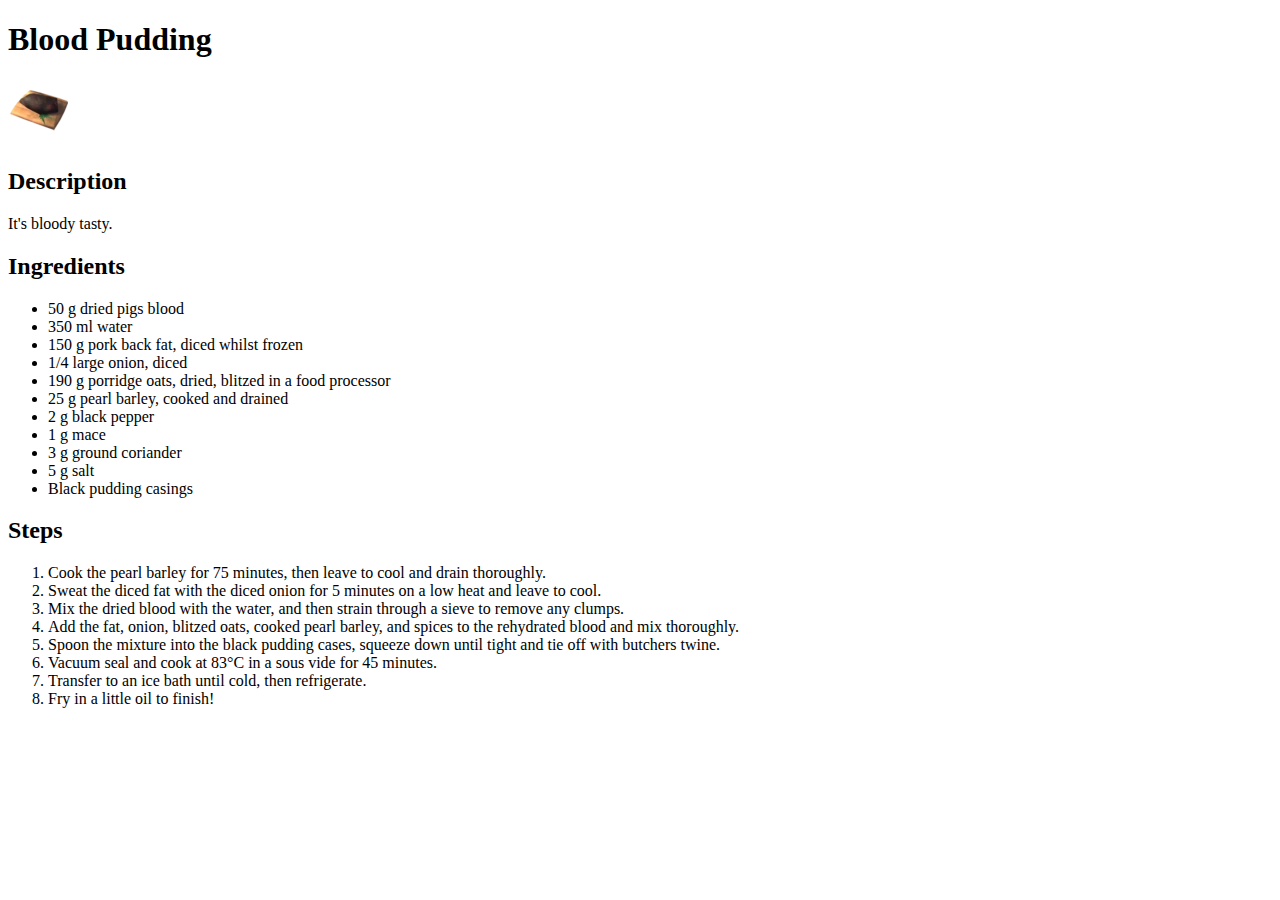
==== recipes/blood-pudding.html @ b3b29317 "Updated blood pudding recipe to a real recipe" ====
<!DOCTYPE html>
<html lang="en">
<head>
    <link rel="stylesheet" href="../css/blood-pudding.css">
    <meta charset="UTF-8">
    <meta name="viewport" content="width=device-width, initial-scale=1.0">
    <title>Blood Pudding</title>
</head>
<body>
    <h1>Blood Pudding</h1>
    <img src="../images/blood-pudding.png" alt="Blood Pudding"/>
    <h2>Description</h2>
    <p>It's bloody tasty.</p>
    <h2>Ingredients</h2>
    <ul>
        <li>50 g dried pigs blood</li>
        <li>350 ml water</li>
        <li>150 g pork back fat, diced whilst frozen</li>
        <li>1/4 large onion, diced</li>
        <li>190 g porridge oats, dried, blitzed in a food processor</li>
        <li>25 g pearl barley, cooked and drained</li>
        <li>2 g black pepper</li>
        <li>1 g mace</li>
        <li>3 g ground coriander</li>
        <li>5 g salt</li>
        <li>Black pudding casings</li>
    </ul>
    <h2>Steps</h2>
    <ol>
        <li>Cook the pearl barley for 75 minutes, then leave to cool and drain thoroughly.</li>
        <li>Sweat the diced fat with the diced onion for 5 minutes on a low heat and leave to cool.</li>
        <li>Mix the dried blood with the water, and then strain through a sieve to remove any clumps.</li>
        <li>Add the fat, onion, blitzed oats, cooked pearl barley, and spices to the rehydrated blood and mix thoroughly.</li>
        <li>Spoon the mixture into the black pudding cases, squeeze down until tight and tie off with butchers twine.</li>
        <li>Vacuum seal and cook at 83°C in a sous vide for 45 minutes.</li>
        <li>Transfer to an ice bath until cold, then refrigerate.</li>
        <li>Fry in a little oil to finish!</li>
    </ol>
</body>
</html>
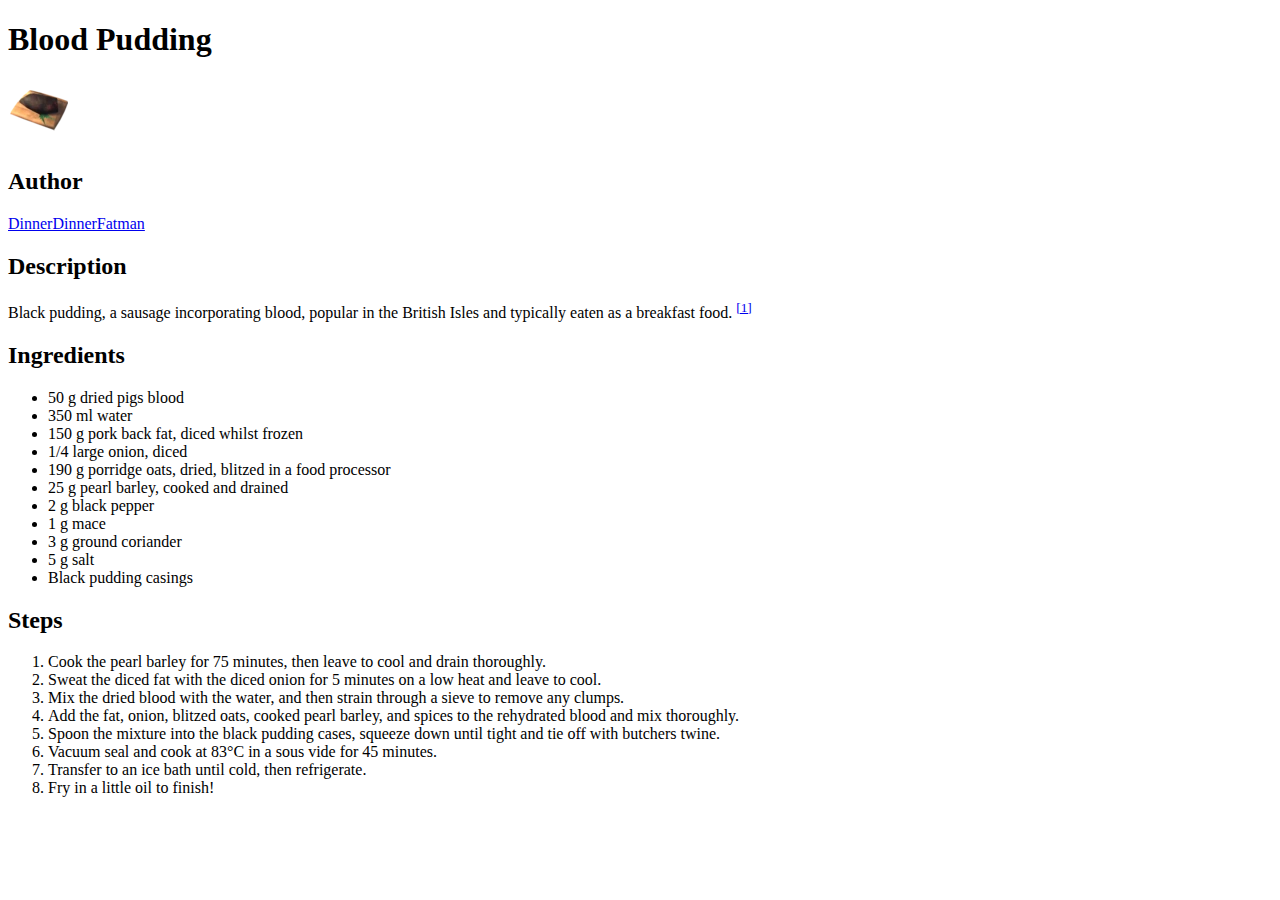
==== commit d0d7ca41: "Added sourcing for the blood pudding recipe" ====
--- a/recipes/blood-pudding.html
+++ b/recipes/blood-pudding.html
@@ -9,8 +9,15 @@
 <body>
     <h1>Blood Pudding</h1>
     <img src="../images/blood-pudding.png" alt="Blood Pudding"/>
+    <br>
+    <h2>Author</h2>
+    <a href="https://www.dinnerdinnerfatman.com/recipe/home-made-black-pudding-recipe" target="_blank" rel="noreferrer noopener">DinnerDinnerFatman</a>
     <h2>Description</h2>
-    <p>It's bloody tasty.</p>
+    <p>Black pudding, a sausage incorporating blood, popular in the British Isles and typically eaten as a breakfast food.
+        <sup>
+            <a href="https://www.britannica.com/topic/black-pudding" target="_blank" rel="noreferrer noopener">[1]</a>
+        </sup>
+    </p>
     <h2>Ingredients</h2>
     <ul>
         <li>50 g dried pigs blood</li>
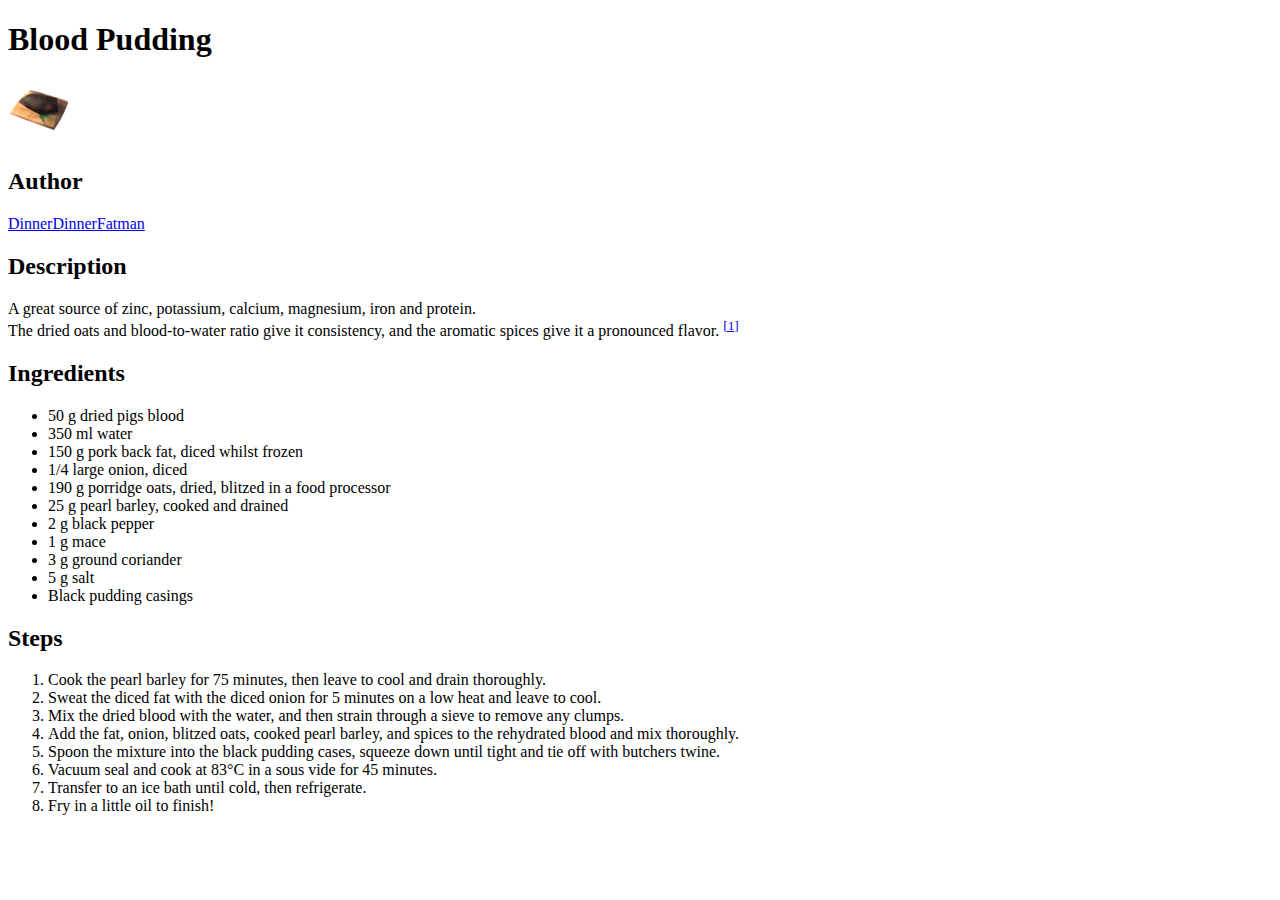
==== commit 578ab265: "Updated author, description for blood pudding" ====
--- a/recipes/blood-pudding.html
+++ b/recipes/blood-pudding.html
@@ -11,11 +11,12 @@
     <img src="../images/blood-pudding.png" alt="Blood Pudding"/>
     <br>
     <h2>Author</h2>
-    <a href="https://www.dinnerdinnerfatman.com/recipe/home-made-black-pudding-recipe" target="_blank" rel="noreferrer noopener">DinnerDinnerFatman</a>
+    <a href="https://www.dinnerdinnerfatman.com/" target="_blank" rel="noreferrer noopener">DinnerDinnerFatman</a>
     <h2>Description</h2>
-    <p>Black pudding, a sausage incorporating blood, popular in the British Isles and typically eaten as a breakfast food.
+    <p>A great source of zinc, potassium, calcium, magnesium, iron and protein. 
+        <br>The dried oats and blood-to-water ratio give it consistency, and the aromatic spices give it a pronounced flavor.
         <sup>
-            <a href="https://www.britannica.com/topic/black-pudding" target="_blank" rel="noreferrer noopener">[1]</a>
+            <a href="https://www.dinnerdinnerfatman.com/recipe/home-made-black-pudding-recipe" target="_blank" rel="noreferrer noopener">[1]</a>
         </sup>
     </p>
     <h2>Ingredients</h2>
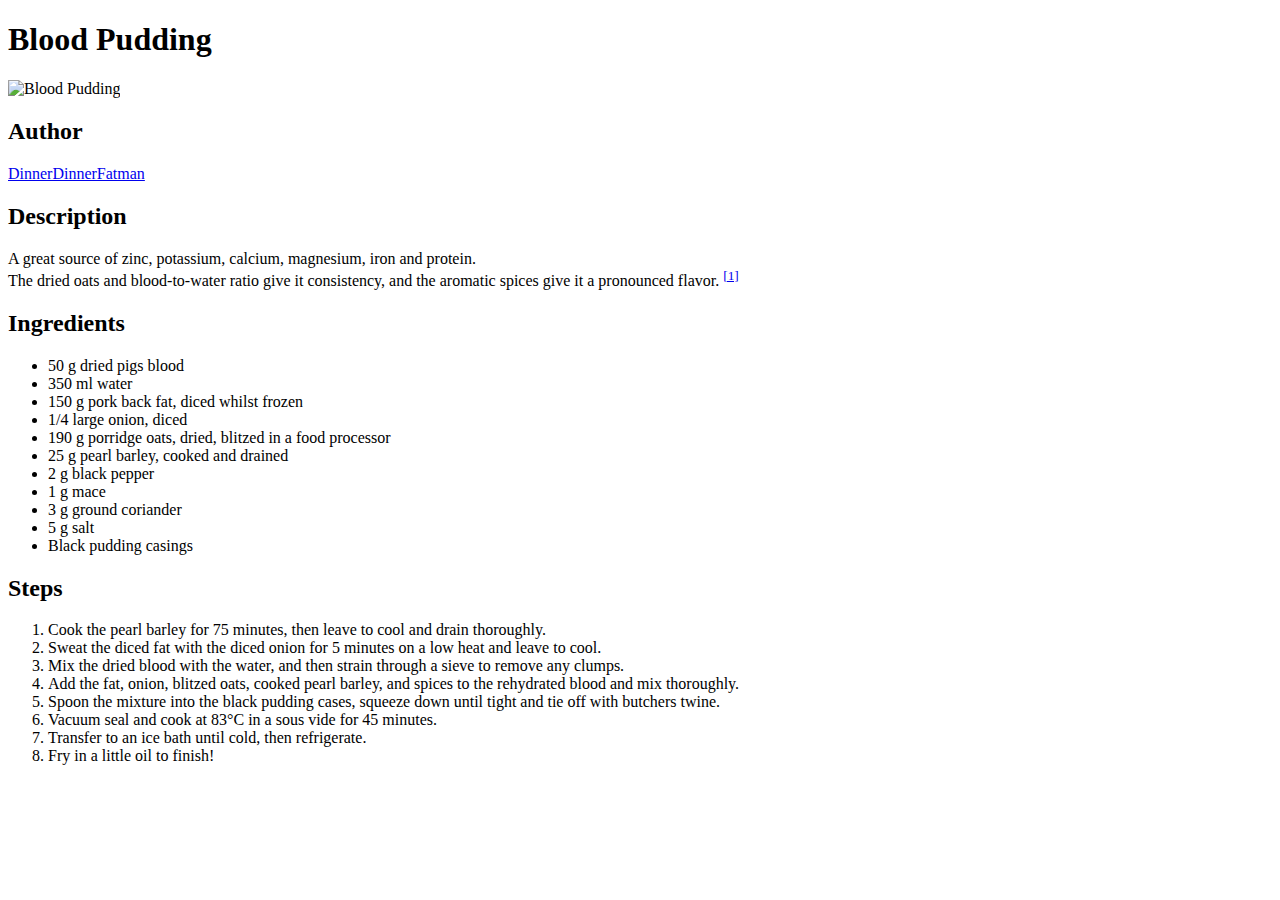
==== commit aff68d0a: "Removed image files to use external image sources" ====
--- a/recipes/blood-pudding.html
+++ b/recipes/blood-pudding.html
@@ -8,8 +8,7 @@
 </head>
 <body>
     <h1>Blood Pudding</h1>
-    <img src="../images/blood-pudding.png" alt="Blood Pudding"/>
-    <br>
+    <img src="https://assets-global.website-files.com/5fd741838a112fa4696eb083/5fe494df04bf0781e448cde6_Black%20pudding%2020200210%201_M_min.jpg" alt="Blood Pudding"/>
     <h2>Author</h2>
     <a href="https://www.dinnerdinnerfatman.com/" target="_blank" rel="noreferrer noopener">DinnerDinnerFatman</a>
     <h2>Description</h2>
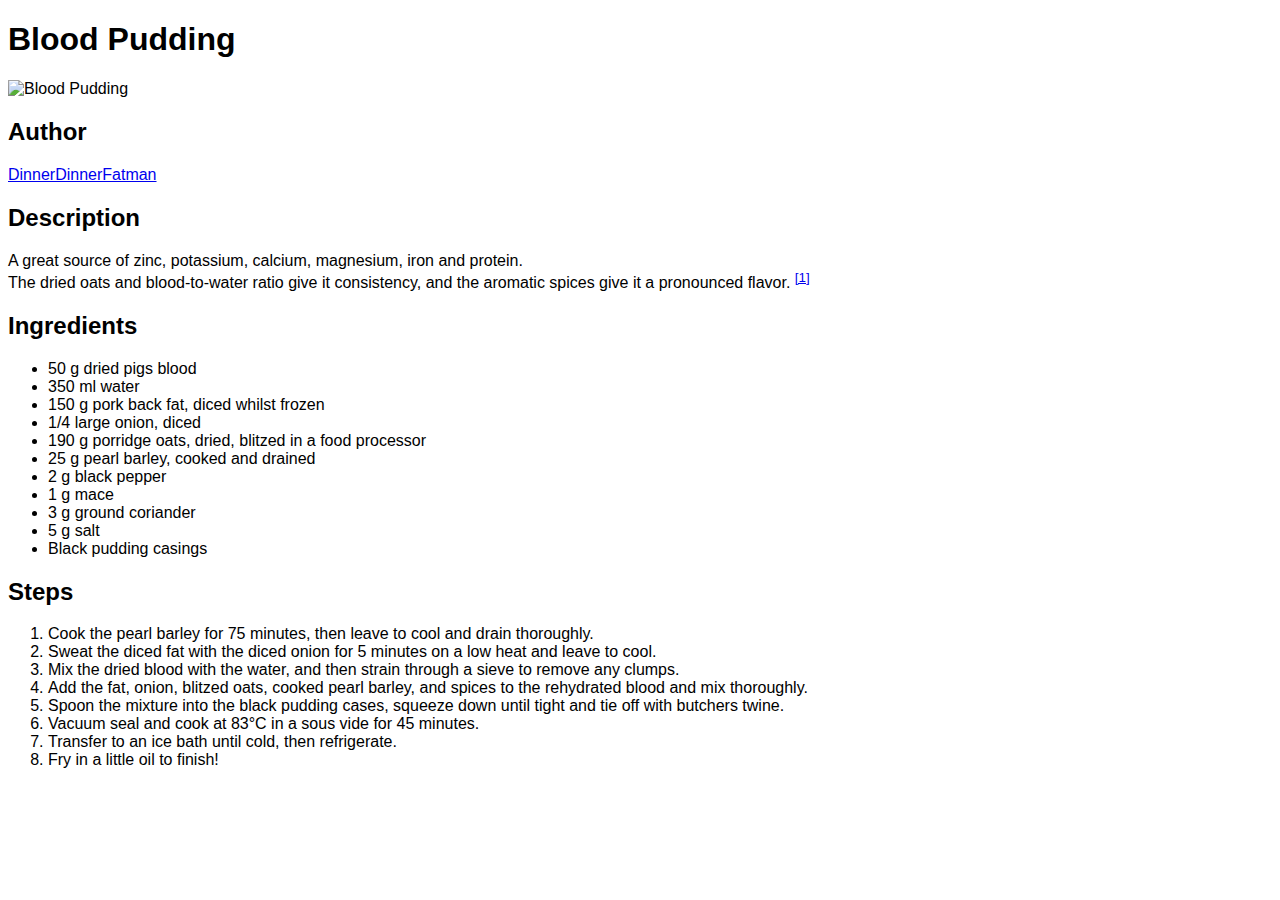
==== commit 55fd8fc8: "Added basic styling to all pages" ====
--- a/recipes/blood-pudding.html
+++ b/recipes/blood-pudding.html
@@ -1,14 +1,14 @@
 <!DOCTYPE html>
 <html lang="en">
 <head>
-    <link rel="stylesheet" href="../css/blood-pudding.css">
+    <link rel="stylesheet" href="../css/styles.css">
     <meta charset="UTF-8">
     <meta name="viewport" content="width=device-width, initial-scale=1.0">
     <title>Blood Pudding</title>
 </head>
 <body>
     <h1>Blood Pudding</h1>
-    <img src="https://assets-global.website-files.com/5fd741838a112fa4696eb083/5fe494df04bf0781e448cde6_Black%20pudding%2020200210%201_M_min.jpg" alt="Blood Pudding"/>
+    <img src="https://assets-global.website-files.com/5fd741838a112fa4696eb083/5fe494df04bf0781e448cde6_Black%20pudding%2020200210%201_M_min.jpg" alt="Blood Pudding" class="recipe-image"/>
     <h2>Author</h2>
     <a href="https://www.dinnerdinnerfatman.com/" target="_blank" rel="noreferrer noopener">DinnerDinnerFatman</a>
     <h2>Description</h2>
--- a/css/styles.css
+++ b/css/styles.css
@@ -0,0 +1,8 @@
+.recipe-image{
+    height: auto;
+    width: 200px;
+}
+
+*{
+    font-family: Verdana, Geneva, Tahoma, sans-serif;
+}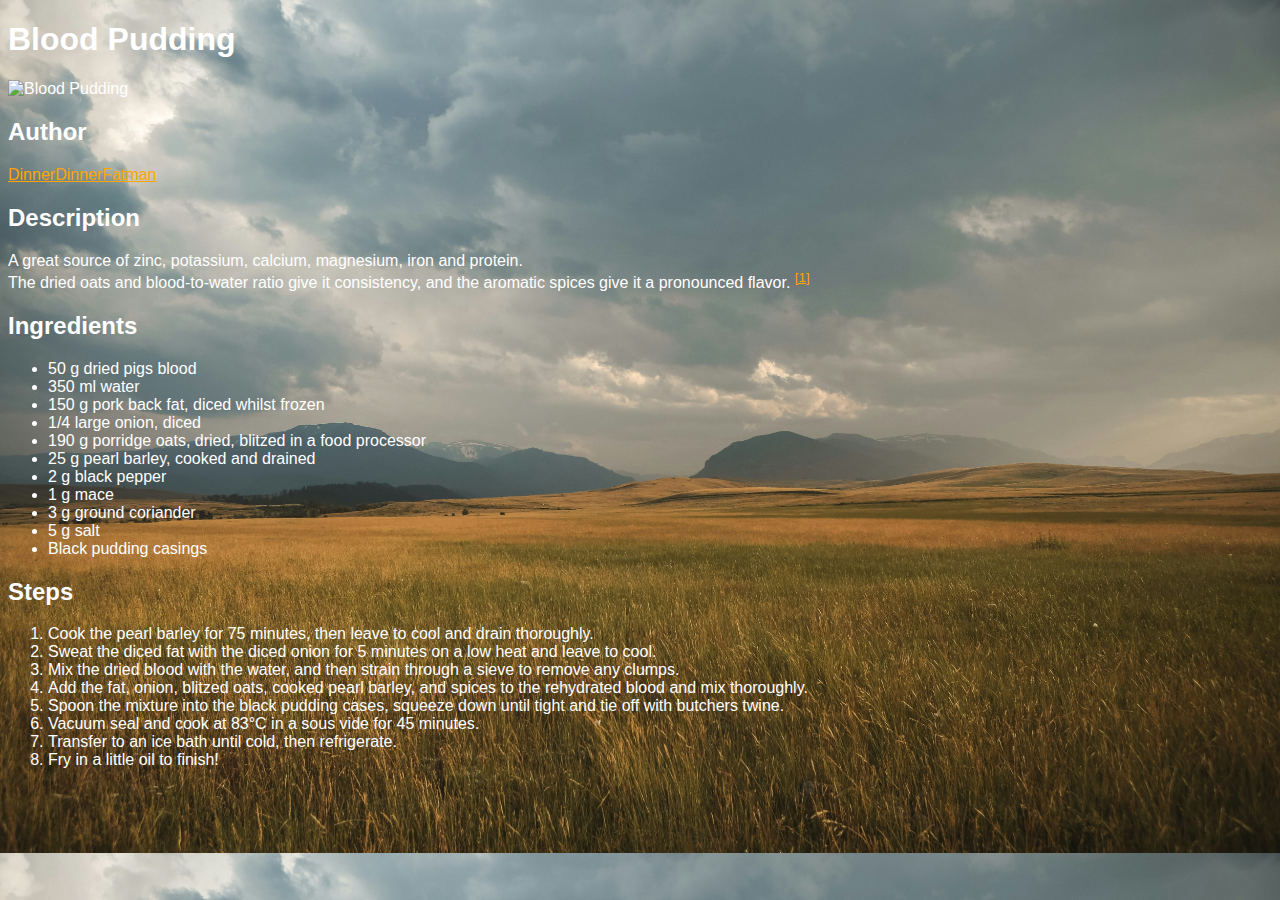
==== commit 29532b0c: "Added background, coloring to blood pudding page" ====
--- a/recipes/blood-pudding.html
+++ b/recipes/blood-pudding.html
@@ -6,7 +6,7 @@
     <meta name="viewport" content="width=device-width, initial-scale=1.0">
     <title>Blood Pudding</title>
 </head>
-<body>
+<body class="dark-background plains">
     <h1>Blood Pudding</h1>
     <img src="https://assets-global.website-files.com/5fd741838a112fa4696eb083/5fe494df04bf0781e448cde6_Black%20pudding%2020200210%201_M_min.jpg" alt="Blood Pudding" class="recipe-image"/>
     <h2>Author</h2>
--- a/css/styles.css
+++ b/css/styles.css
@@ -5,4 +5,41 @@
 
 *{
     font-family: Verdana, Geneva, Tahoma, sans-serif;
+}
+
+.black-forest{
+    background-image: url('../images/black-forest.jpg');
+}
+
+.dark-background{
+    background-size: cover;
+    color: white;
+}
+
+/* unvisited link - default is blue */
+.dark-background a:link {
+    color: orange;
+}
+  
+/* visited link - default is purple */
+.dark-background a:visited {
+    color: yellow;
+}
+  
+/* mouse over link - default is blue */
+.dark-background a:hover {
+    color: orange;
+}
+  
+/* selected link - default is red */
+.dark-background a:active {
+    color: greenyellow;
+}
+
+.swamp{
+    background-image: url('../images/swamp.jpg');
+}
+
+.plains{
+    background-image: url('../images/plains.jpg');
 }